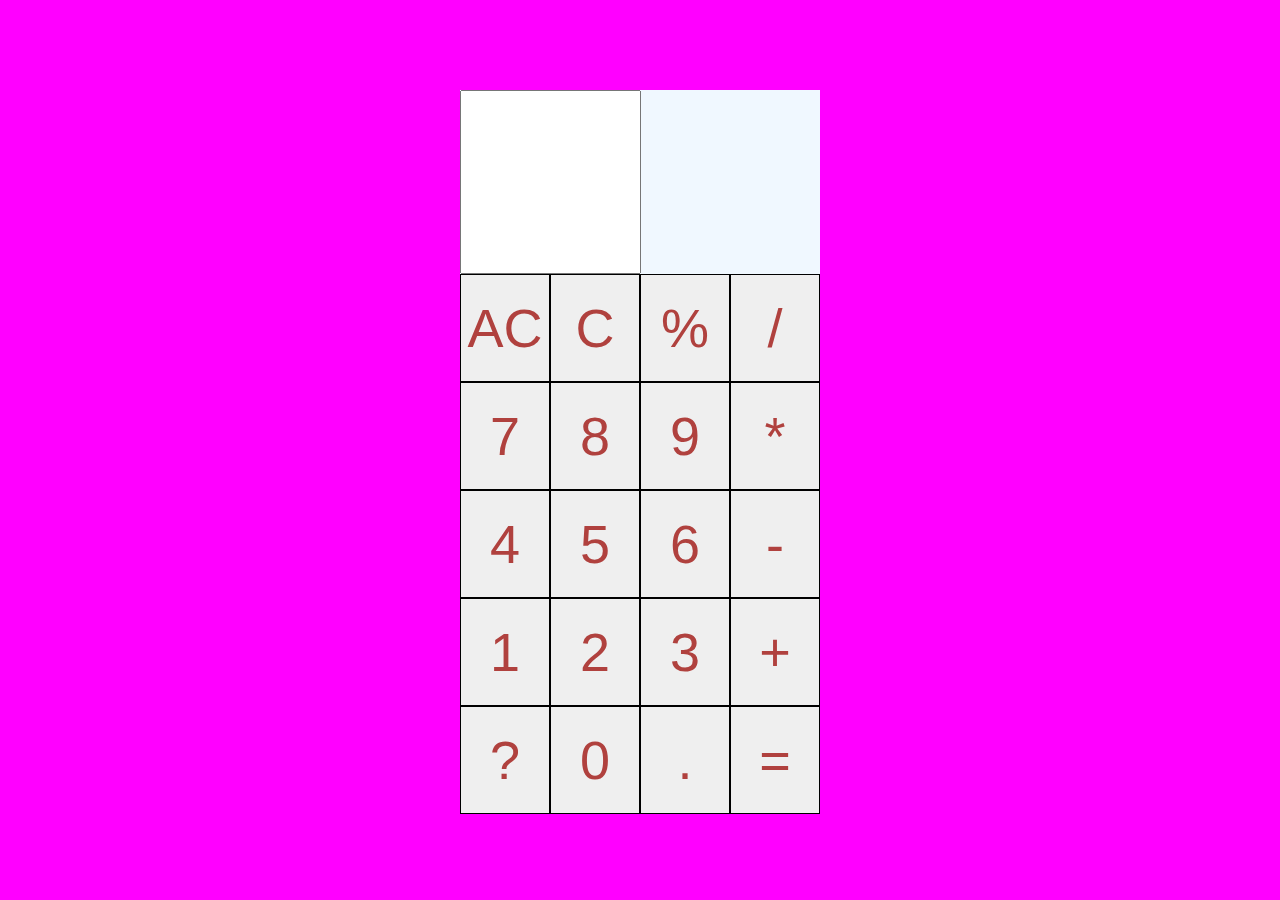
==== Calculator/index.html @ 8acbd6cd "Update files" ====
<!DOCTYPE html>
<html lang="en">

<head>
    <meta charset="UTF-8">
    <meta name="viewport" content="width=device-width, initial-scale=1.0">
    <title>Calculator</title>
    <link rel="stylesheet" href="style.css">
</head>

<body>
    <div class="container">
        <div class="main">
            <div class="first-section">
                <input class="output" type="text"/>
            </div>
            <div class="second-section">
                <button class="box">AC</button>
                <button class="box">C</button>
                <button class="box">%</button>
                <button class="box">/</button>
                <button class="box">7</button>
                <button class="box">8</button>
                <button class="box">9</button>
                <button class="box">*</button>
                <button class="box">4</button>
                <button class="box">5</button>
                <button class="box">6</button>
                <button class="box">-</button>
                <button class="box">1</button>
                <button class="box">2</button>
                <button class="box">3</button>
                <button class="box">+</button>
                <button class="box">?</button>
                <button class="box">0</button>
                <button class="box">.</button>
                <button class="box">=</button>
            </div>
            <script src="script.js"></script>
        </div>
    </div>
</body>

</html>
---- Calculator/style.css ----
*{
    padding: 0;
    margin:0;
}
.container {
    height: 100vh;
    display: flex;
    justify-content: center;
    align-items: center;
    position: relative;
    background-color: magenta;
}
.main
{
    height: 80vmin;
    width: 40vmin;
    background-color: aliceblue;
}
.output
{
    height: 20vmin;
    display:flex;
    justify-content: flex-end;
    align-items: end;
}
.second-section
{
    height: 60vmin;
    width: 40vmin;
    display: flex;
    flex-wrap: wrap;
    justify-content: center;
    align-items: center;
}
.box{
    height: 12vmin;
    width: 10vmin;
    border: 1px solid black;
    font-size: 6vmin;
    color: #b0413e;
}
.box:hover{
    cursor: pointer;
}
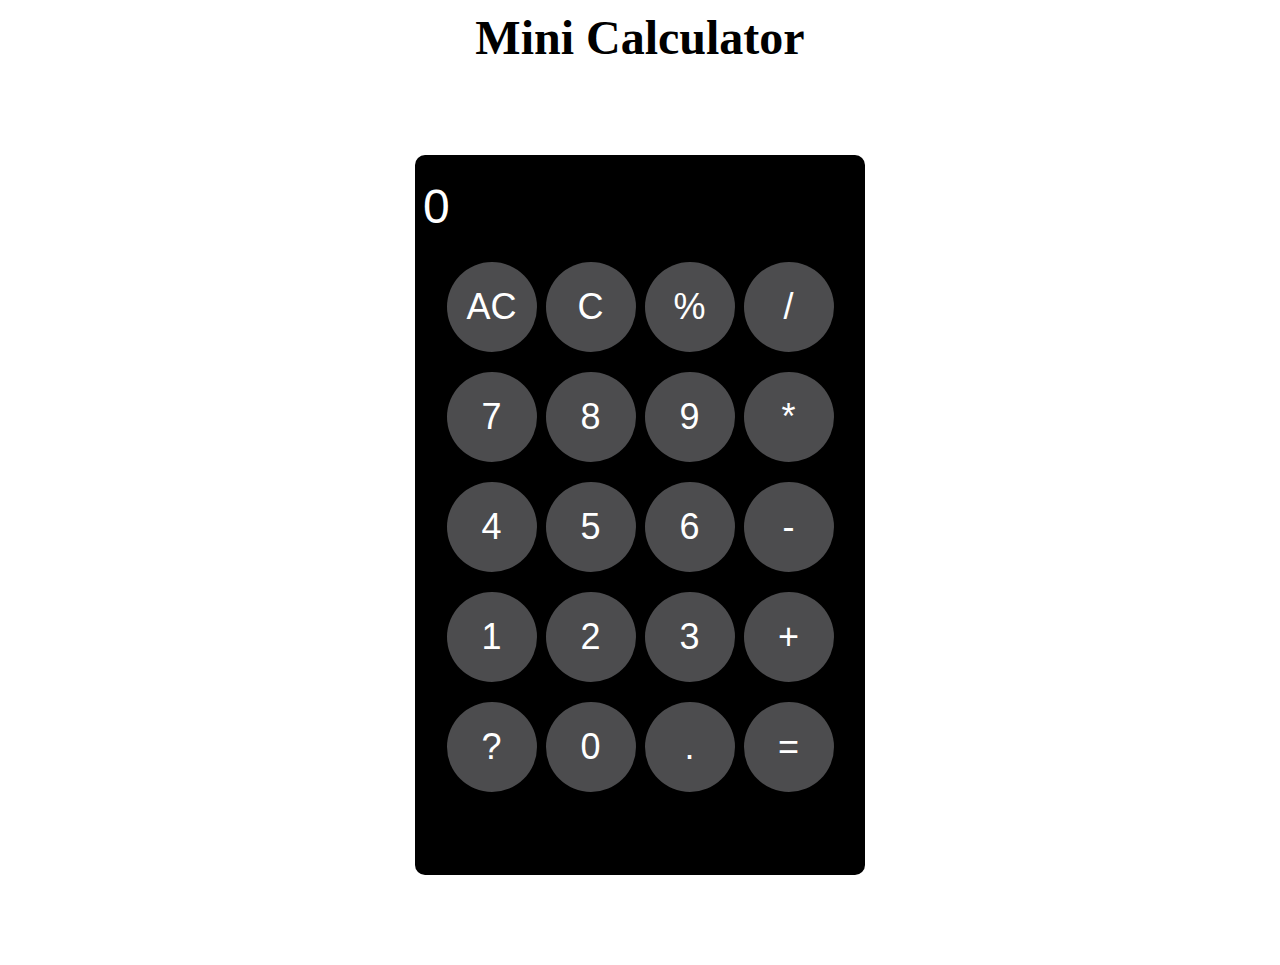
==== commit cad9f149: "Update files" ====
--- a/Calculator/index.html
+++ b/Calculator/index.html
@@ -9,11 +9,10 @@
 </head>
 
 <body>
+    <h1>Mini Calculator</h1>
     <div class="container">
         <div class="main">
-            <div class="first-section">
-                <input class="output" type="text"/>
-            </div>
+            <input class="output" type="text" value="0"/>
             <div class="second-section">
                 <button class="box">AC</button>
                 <button class="box">C</button>
@@ -36,9 +35,10 @@
                 <button class="box">.</button>
                 <button class="box">=</button>
             </div>
-            <script src="script.js"></script>
         </div>
     </div>
+
+    <script src="script.js"></script>
 </body>
 
 </html>--- a/Calculator/style.css
+++ b/Calculator/style.css
@@ -1,6 +1,11 @@
 *{
     padding: 0;
     margin:0;
+}
+h1{
+    text-align: center;
+    margin-top: 10px;
+    font-size: 3rem;
 }
 .container {
     height: 100vh;
@@ -8,36 +13,43 @@
     justify-content: center;
     align-items: center;
     position: relative;
-    background-color: magenta;
 }
 .main
 {
     height: 80vmin;
-    width: 40vmin;
-    background-color: aliceblue;
+    width: 50vmin;
+    background-color: black;
+    border: none;
+    border-radius: 10px;
 }
 .output
 {
-    height: 20vmin;
-    display:flex;
-    justify-content: flex-end;
-    align-items: end;
+    height: 8vmin;
+    width: 45vmin;
+    margin: 15px 8px;
+    font-size: 3rem;
+    background-color: black;
+    color: #fff;
+    border: none;
 }
 .second-section
 {
     height: 60vmin;
-    width: 40vmin;
+    width: 50vmin;
+    gap: 9px;
     display: flex;
     flex-wrap: wrap;
     justify-content: center;
     align-items: center;
 }
 .box{
-    height: 12vmin;
+    height: 10vmin;
     width: 10vmin;
-    border: 1px solid black;
-    font-size: 6vmin;
-    color: #b0413e;
+    border: none;
+    border-radius: 50%;
+    background-color: #4C4C4E;
+    font-size: 4vmin;
+    color: #fff;
 }
 .box:hover{
     cursor: pointer;
